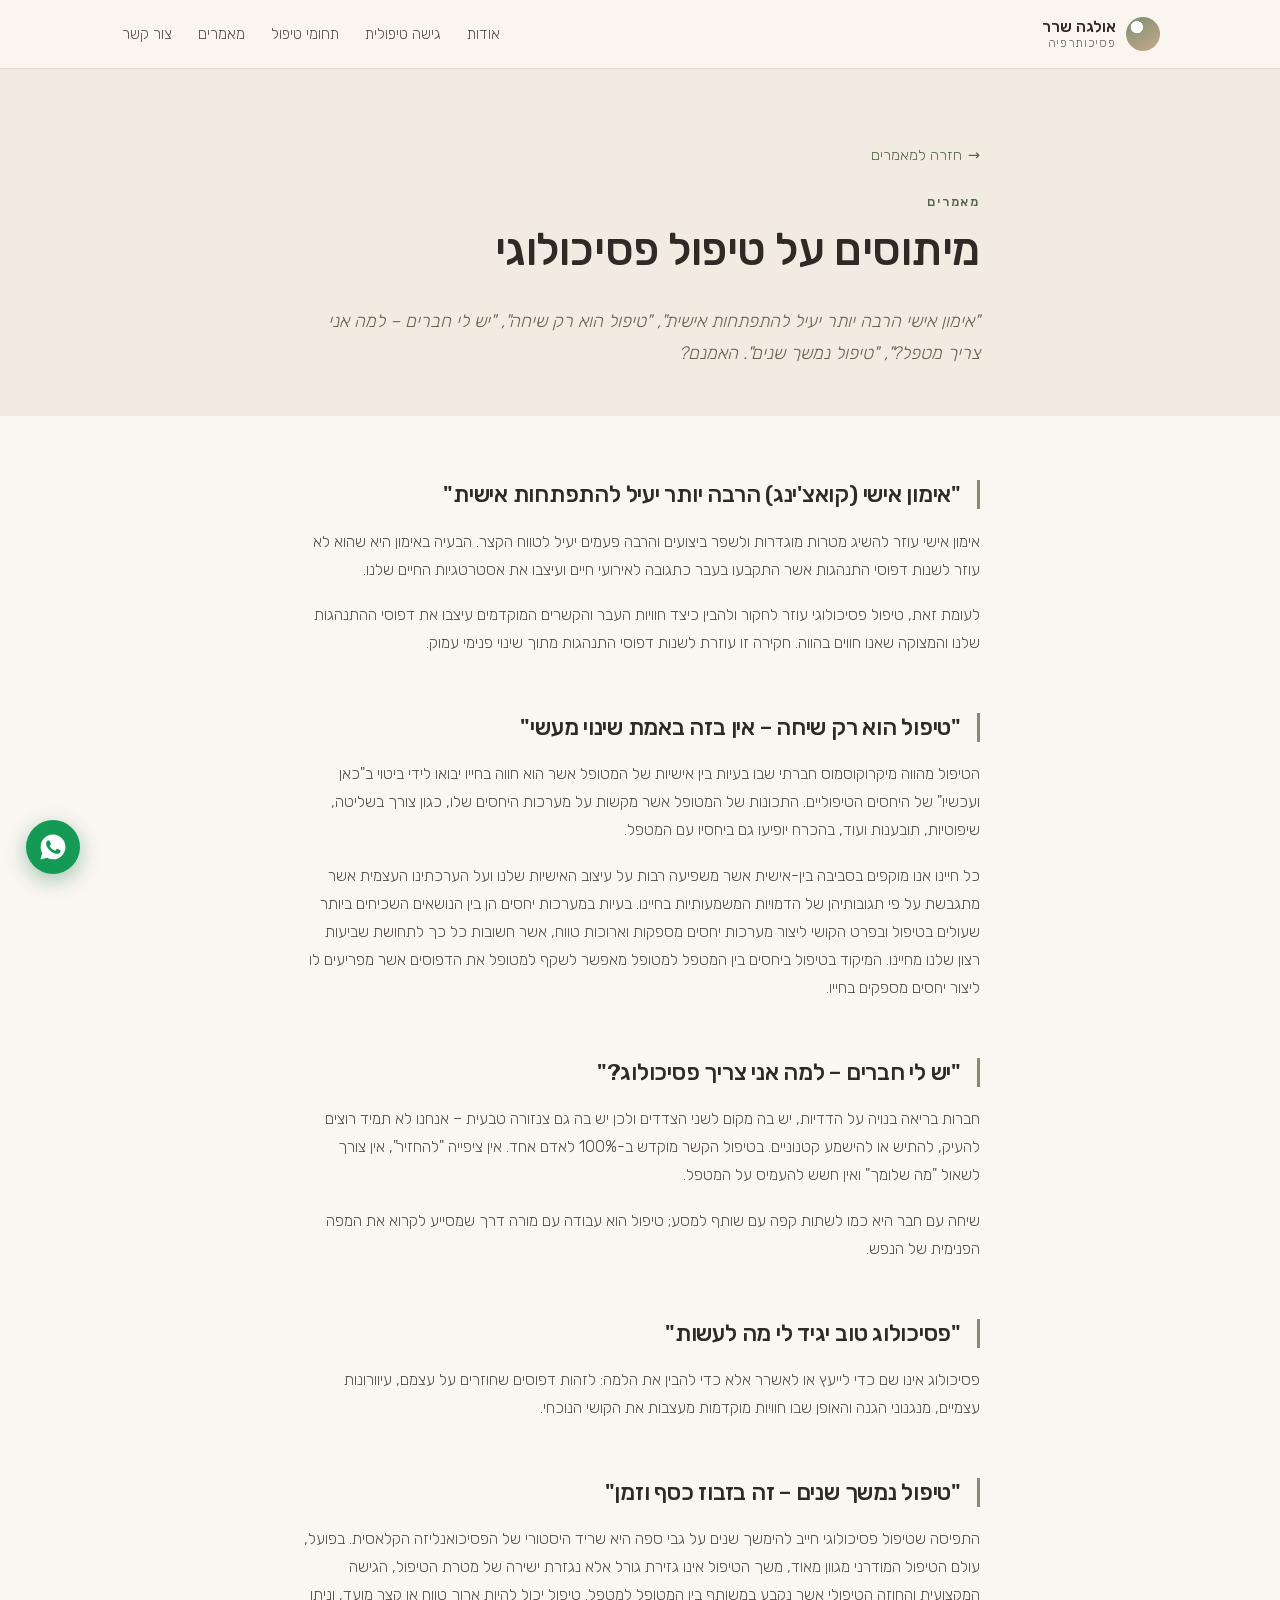
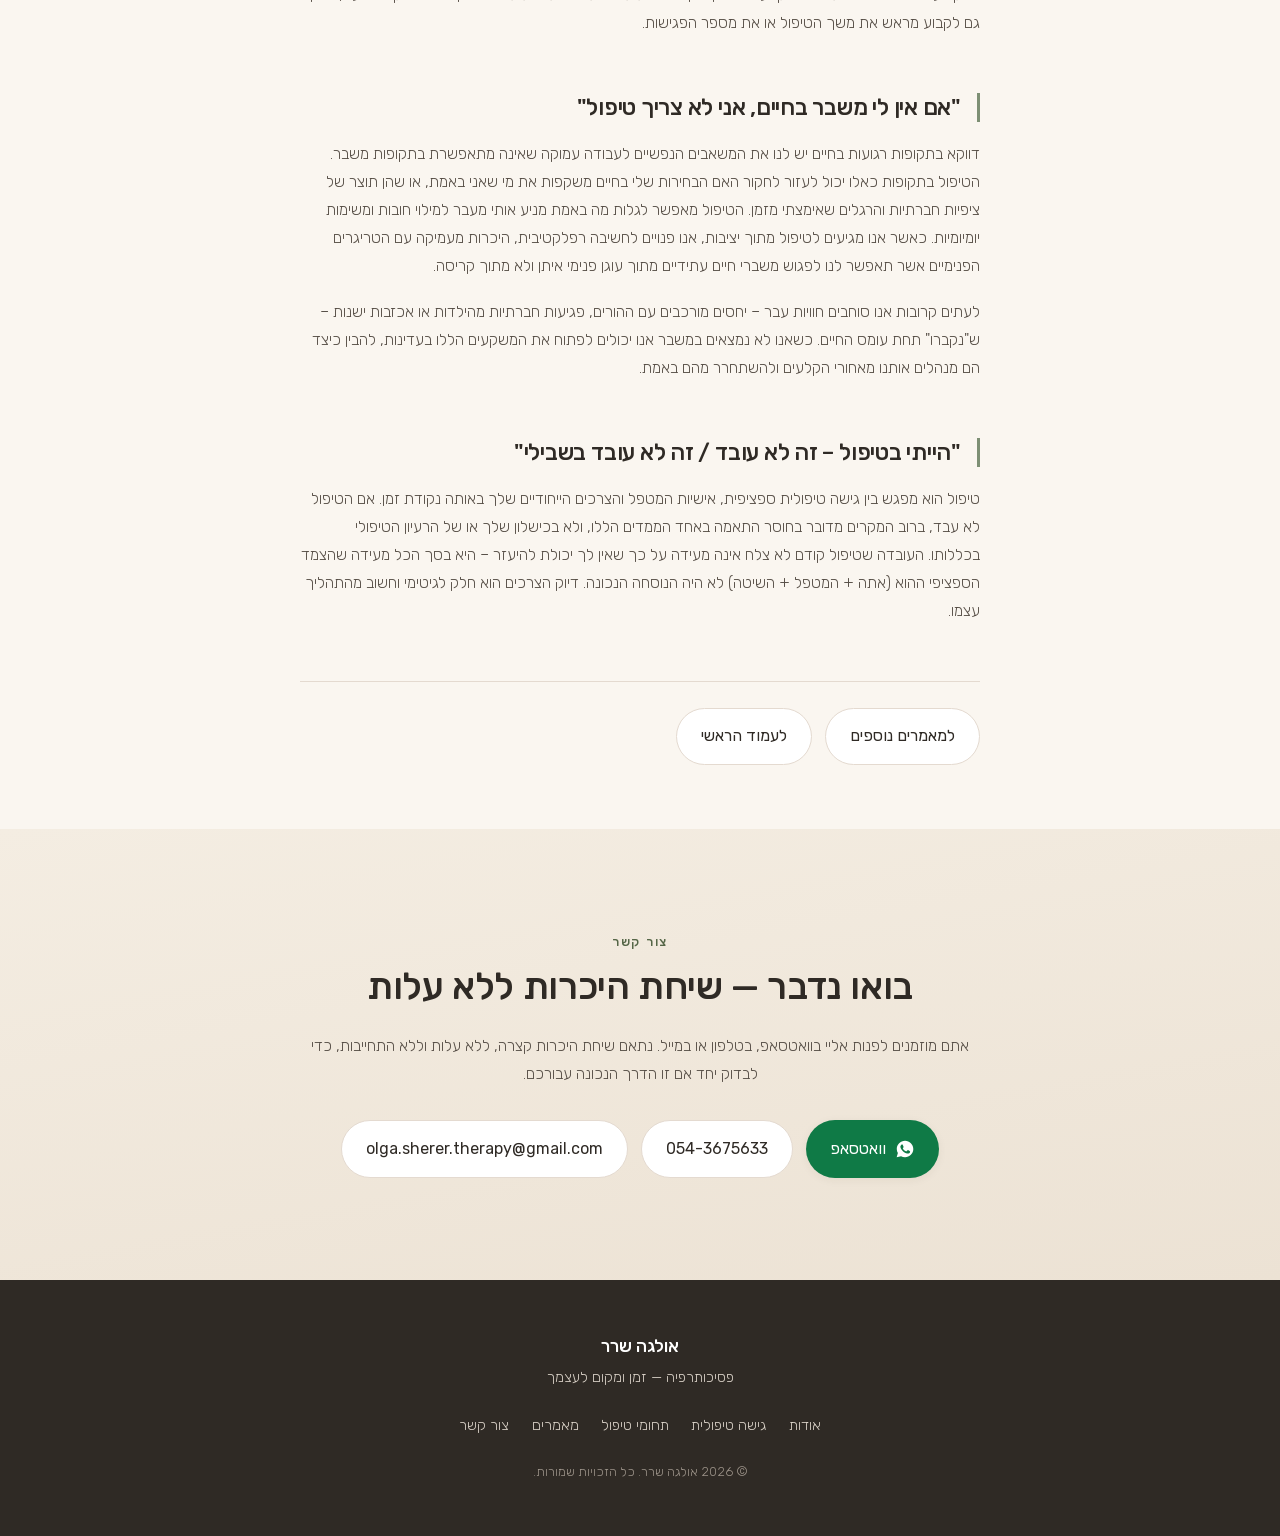
==== articles/myths-about-psychological-therapy/index.html @ bbd7fcd7 "Add "Myths about psychological therapy" article page Hebrew-only article page with the same header, " ====
<!DOCTYPE html>
<!-- Hebrew-only article: data-lang-fixed pins the language, so Russian visitors
     read it in Hebrew without losing their saved choice for the main page. -->
<html lang="he" dir="rtl" data-lang-fixed="he">
<head>
<meta charset="utf-8">
<meta name="viewport" content="width=device-width, initial-scale=1.0">
<title>מיתוסים על טיפול פסיכולוגי | אולגה שרר – פסיכותרפיה</title>
<meta name="description" content="אימון אישי, שיחה עם חברים או טיפול שנמשך שנים? אולגה שרר, פסיכותרפיסטית, על שבעה מיתוסים נפוצים על טיפול פסיכולוגי – והאם הם באמת נכונים.">
<meta name="author" content="אולגה שרר">
<meta name="theme-color" content="#faf6f0">
<link rel="canonical" href="https://olga-sherer-psychotherapy.com/articles/myths-about-psychological-therapy/">

<meta property="og:type" content="article">
<meta property="og:locale" content="he_IL">
<meta property="og:site_name" content="אולגה שרר – פסיכותרפיה">
<meta property="og:url" content="https://olga-sherer-psychotherapy.com/articles/myths-about-psychological-therapy/">
<meta property="og:title" content="מיתוסים על טיפול פסיכולוגי | אולגה שרר">
<meta property="og:description" content="שבעה מיתוסים נפוצים על טיפול פסיכולוגי – והאם הם באמת נכונים.">
<meta property="og:image" content="https://olga-sherer-psychotherapy.com/images/og.jpg">
<meta property="og:image:width" content="1200">
<meta property="og:image:height" content="630">
<meta property="og:image:alt" content="חדר טיפול שקט ומואר">
<meta name="twitter:card" content="summary_large_image">
<meta name="twitter:title" content="מיתוסים על טיפול פסיכולוגי | אולגה שרר">
<meta name="twitter:description" content="שבעה מיתוסים נפוצים על טיפול פסיכולוגי – והאם הם באמת נכונים.">
<meta name="twitter:image" content="https://olga-sherer-psychotherapy.com/images/og.jpg">

<link rel="icon" href="../../favicon.svg" type="image/svg+xml">
<link rel="apple-touch-icon" href="../../favicon.svg">

<link rel="preload" as="font" type="font/woff2" href="../../assets/fonts/rubik-hebrew-var.woff2" crossorigin>
<link rel="stylesheet" href="../../assets/css/fonts.css">
<link rel="stylesheet" href="../../assets/css/style.css">

<script type="application/ld+json">
{
  "@context": "https://schema.org",
  "@type": "Article",
  "headline": "מיתוסים על טיפול פסיכולוגי",
  "inLanguage": "he",
  "url": "https://olga-sherer-psychotherapy.com/articles/myths-about-psychological-therapy/",
  "image": "https://olga-sherer-psychotherapy.com/images/og.jpg",
  "author": { "@type": "Person", "name": "אולגה שרר", "jobTitle": "פסיכותרפיסטית", "url": "https://olga-sherer-psychotherapy.com/" },
  "publisher": { "@type": "Organization", "name": "אולגה שרר – פסיכותרפיה", "url": "https://olga-sherer-psychotherapy.com/" }
}
</script>
</head>
<body>

<a class="skip-link" href="#main">דילוג לתוכן</a>

<header class="site-header" id="top">
  <div class="wrap header-inner">
    <a class="brand" href="../../">
      <span class="brand-mark" aria-hidden="true"></span>
      <span class="brand-text">
        <strong>אולגה שרר</strong>
        <small>פסיכותרפיה</small>
      </span>
    </a>

    <button class="nav-toggle" type="button" aria-expanded="false" aria-controls="site-nav" aria-label="תפריט">
      <span aria-hidden="true"></span><span aria-hidden="true"></span><span aria-hidden="true"></span>
    </button>

    <nav class="site-nav" id="site-nav" aria-label="ניווט ראשי">
      <ul>
        <li><a href="../../#about">אודות</a></li>
        <li><a href="../../#approach">גישה טיפולית</a></li>
        <li><a href="../../#services">תחומי טיפול</a></li>
        <li><a href="../../#articles">מאמרים</a></li>
        <li><a href="#contact">צור קשר</a></li>
      </ul>
    </nav>
  </div>
</header>

<main id="main">

  <article aria-labelledby="article-title">
    <header class="article-head">
      <div class="wrap narrow">
        <a class="back-link" href="../../#articles">חזרה למאמרים</a>
        <p class="eyebrow">מאמרים</p>
        <h1 id="article-title">מיתוסים על טיפול פסיכולוגי</h1>
        <p class="article-lead">"אימון אישי הרבה יותר יעיל להתפתחות אישית", "טיפול הוא רק שיחה", "יש לי חברים – למה אני צריך מטפל?", "טיפול נמשך שנים". האמנם?</p>
      </div>
    </header>

    <div class="article-body">
      <div class="wrap narrow">

        <h2>"אימון אישי (קואצ'ינג) הרבה יותר יעיל להתפתחות אישית"</h2>
        <p>אימון אישי עוזר להשיג מטרות מוגדרות ולשפר ביצועים והרבה פעמים יעיל לטווח הקצר. הבעיה באימון היא שהוא לא עוזר לשנות דפוסי התנהגות אשר התקבעו בעבר כתגובה לאירועי חיים ועיצבו את אסטרטגיות החיים שלנו.</p>
        <p>לעומת זאת, טיפול פסיכולוגי עוזר לחקור ולהבין כיצד חוויות העבר והקשרים המוקדמים עיצבו את דפוסי ההתנהגות שלנו והמצוקה שאנו חווים בהווה. חקירה זו עוזרת לשנות דפוסי התנהגות מתוך שינוי פנימי עמוק.</p>

        <h2>"טיפול הוא רק שיחה – אין בזה באמת שינוי מעשי"</h2>
        <p>הטיפול מהווה מיקרוקוסמוס חברתי שבו בעיות בין אישיות של המטופל אשר הוא חווה בחייו יבואו לידי ביטוי ב"כאן ועכשיו" של היחסים הטיפוליים. התכונות של המטופל אשר מקשות על מערכות היחסים שלו, כגון צורך בשליטה, שיפוטיות, תובענות ועוד, בהכרח יופיעו גם ביחסיו עם המטפל.</p>
        <p>כל חיינו אנו מוקפים בסביבה בין-אישית אשר משפיעה רבות על עיצוב האישיות שלנו ועל הערכתינו העצמית אשר מתגבשת על פי תגובותיהן של הדמויות המשמעותיות בחיינו. בעיות במערכות יחסים הן בין הנושאים השכיחים ביותר שעולים בטיפול ובפרט הקושי ליצור מערכות יחסים מספקות וארוכות טווח, אשר חשובות כל כך לתחושת שביעות רצון שלנו מחיינו. המיקוד בטיפול ביחסים בין המטפל למטופל מאפשר לשקף למטופל את הדפוסים אשר מפריעים לו ליצור יחסים מספקים בחייו.</p>

        <h2>"יש לי חברים – למה אני צריך פסיכולוג?"</h2>
        <p>חברות בריאה בנויה על הדדיות, יש בה מקום לשני הצדדים ולכן יש בה גם צנזורה טבעית – אנחנו לא תמיד רוצים להעיק, להתיש או להישמע קטנוניים. בטיפול הקשר מוקדש ב-100% לאדם אחד. אין ציפייה "להחזיר", אין צורך לשאול "מה שלומך" ואין חשש להעמיס על המטפל.</p>
        <p>שיחה עם חבר היא כמו לשתות קפה עם שותף למסע; טיפול הוא עבודה עם מורה דרך שמסייע לקרוא את המפה הפנימית של הנפש.</p>

        <h2>"פסיכולוג טוב יגיד לי מה לעשות"</h2>
        <p>פסיכולוג אינו שם כדי לייעץ או לאשרר אלא כדי להבין את הלמה: לזהות דפוסים שחוזרים על עצמם, עיוורונות עצמיים, מנגנוני הגנה והאופן שבו חוויות מוקדמות מעצבות את הקושי הנוכחי.</p>

        <h2>"טיפול נמשך שנים – זה בזבוז כסף וזמן"</h2>
        <p>התפיסה שטיפול פסיכולוגי חייב להימשך שנים על גבי ספה היא שריד היסטורי של הפסיכואנליזה הקלאסית. בפועל, עולם הטיפול המודרני מגוון מאוד, משך הטיפול אינו גזירת גורל אלא נגזרת ישירה של מטרת הטיפול, הגישה המקצועית והחוזה הטיפולי אשר נקבע במשותף בין המטופל למטפל. טיפול יכול להיות ארוך טווח או קצר מועד, וניתן גם לקבוע מראש את משך הטיפול או את מספר הפגישות.</p>

        <h2>"אם אין לי משבר בחיים, אני לא צריך טיפול"</h2>
        <p>דווקא בתקופות רגועות בחיים יש לנו את המשאבים הנפשיים לעבודה עמוקה שאינה מתאפשרת בתקופות משבר. הטיפול בתקופות כאלו יכול לעזור לחקור האם הבחירות שלי בחיים משקפות את מי שאני באמת, או שהן תוצר של ציפיות חברתיות והרגלים שאימצתי מזמן. הטיפול מאפשר לגלות מה באמת מניע אותי מעבר למילוי חובות ומשימות יומיומיות. כאשר אנו מגיעים לטיפול מתוך יציבות, אנו פנויים לחשיבה רפלקטיבית, היכרות מעמיקה עם הטריגרים הפנימיים אשר תאפשר לנו לפגוש משברי חיים עתידיים מתוך עוגן פנימי איתן ולא מתוך קריסה.</p>
        <p>לעתים קרובות אנו סוחבים חוויות עבר – יחסים מורכבים עם ההורים, פגיעות חברתיות מהילדות או אכזבות ישנות – ש"נקברו" תחת עומס החיים. כשאנו לא נמצאים במשבר אנו יכולים לפתוח את המשקעים הללו בעדינות, להבין כיצד הם מנהלים אותנו מאחורי הקלעים ולהשתחרר מהם באמת.</p>

        <h2>"הייתי בטיפול – זה לא עובד / זה לא עובד בשבילי"</h2>
        <p>טיפול הוא מפגש בין גישה טיפולית ספציפית, אישיות המטפל והצרכים הייחודיים שלך באותה נקודת זמן. אם הטיפול לא עבד, ברוב המקרים מדובר בחוסר התאמה באחד הממדים הללו, ולא בכישלון שלך או של הרעיון הטיפולי בכללותו. העובדה שטיפול קודם לא צלח אינה מעידה על כך שאין לך יכולת להיעזר – היא בסך הכל מעידה שהצמד הספציפי ההוא (אתה + המטפל + השיטה) לא היה הנוסחה הנכונה. דיוק הצרכים הוא חלק לגיטימי וחשוב מהתהליך עצמו.</p>

        <nav class="article-end" aria-label="ניווט במאמר">
          <a class="btn btn-ghost" href="../../#articles">למאמרים נוספים</a>
          <a class="btn btn-ghost" href="../../">לעמוד הראשי</a>
        </nav>

      </div>
    </div>
  </article>

  <!-- ============ CONTACT (same as the main page) ============ -->
  <section class="section section-contact" id="contact" aria-labelledby="contact-title">
    <div class="wrap narrow center">
      <p class="eyebrow">צור קשר</p>
      <h2 id="contact-title">בואו נדבר — שיחת היכרות ללא עלות</h2>
      <p class="body-text">אתם מוזמנים לפנות אליי בוואטסאפ, בטלפון או במייל. נתאם שיחת היכרות קצרה, ללא עלות וללא התחייבות, כדי לבדוק יחד אם זו הדרך הנכונה עבורכם.</p>
      <div class="cta-row center-row">
        <a class="btn btn-primary" href="https://wa.me/972543675633" target="_blank" rel="noopener" data-wa>
          <svg class="ico" viewBox="0 0 24 24" aria-hidden="true"><path d="M12.04 2C6.58 2 2.13 6.45 2.13 11.91c0 1.75.46 3.46 1.32 4.97L2 22l5.25-1.38a9.9 9.9 0 0 0 4.79 1.22h.01c5.46 0 9.91-4.45 9.91-9.91S17.5 2 12.04 2Zm5.8 14.1c-.24.68-1.4 1.3-1.93 1.35-.53.05-1.02.24-3.44-.72-2.9-1.15-4.72-4.16-4.86-4.35-.14-.19-1.15-1.54-1.15-2.94 0-1.4.72-2.09.98-2.37.26-.29.57-.36.76-.36.19 0 .38 0 .55.01.18.01.41-.07.64.48.24.58.79 1.98.86 2.12.07.14.12.31.02.5-.09.19-.14.31-.28.48-.14.17-.3.38-.43.51-.14.14-.29.29-.12.57.17.29.75 1.23 1.6 2 1.1.98 2.02 1.29 2.31 1.43.29.14.46.12.63-.07.17-.19.72-.84.91-1.13.19-.29.38-.24.65-.14.26.09 1.67.79 1.96.93.29.14.48.21.55.33.07.13.07.74-.17 1.42Z"/></svg>
          וואטסאפ
        </a>
        <a class="btn btn-ghost" href="tel:+972543675633">054-3675633</a>
        <a class="btn btn-ghost" href="mailto:olga.sherer.therapy@gmail.com">olga.sherer.therapy@gmail.com</a>
      </div>
    </div>
  </section>

</main>

<footer class="site-footer">
  <div class="wrap footer-inner">
    <p class="footer-brand">
      <strong>אולגה שרר</strong>
      <span>פסיכותרפיה — זמן ומקום לעצמך</span>
    </p>
    <nav class="footer-nav" aria-label="ניווט תחתון">
      <a href="../../#about">אודות</a>
      <a href="../../#approach">גישה טיפולית</a>
      <a href="../../#services">תחומי טיפול</a>
      <a href="../../#articles">מאמרים</a>
      <a href="#contact">צור קשר</a>
    </nav>
    <p class="footer-legal">© <span data-year>2026</span> אולגה שרר. כל הזכויות שמורות.</p>
  </div>
</footer>

<a class="wa-float" href="https://wa.me/972543675633" target="_blank" rel="noopener" data-wa aria-label="WhatsApp">
  <svg viewBox="0 0 24 24" aria-hidden="true"><path d="M12.04 2C6.58 2 2.13 6.45 2.13 11.91c0 1.75.46 3.46 1.32 4.97L2 22l5.25-1.38a9.9 9.9 0 0 0 4.79 1.22h.01c5.46 0 9.91-4.45 9.91-9.91S17.5 2 12.04 2Zm5.8 14.1c-.24.68-1.4 1.3-1.93 1.35-.53.05-1.02.24-3.44-.72-2.9-1.15-4.72-4.16-4.86-4.35-.14-.19-1.15-1.54-1.15-2.94 0-1.4.72-2.09.98-2.37.26-.29.57-.36.76-.36.19 0 .38 0 .55.01.18.01.41-.07.64.48.24.58.79 1.98.86 2.12.07.14.12.31.02.5-.09.19-.14.31-.28.48-.14.17-.3.38-.43.51-.14.14-.29.29-.12.57.17.29.75 1.23 1.6 2 1.1.98 2.02 1.29 2.31 1.43.29.14.46.12.63-.07.17-.19.72-.84.91-1.13.19-.29.38-.24.65-.14.26.09 1.67.79 1.96.93.29.14.48.21.55.33.07.13.07.74-.17 1.42Z"/></svg>
</a>

<script src="../../assets/js/main.js" defer></script>
</body>
</html>
---- assets/css/fonts.css ----
/* Rubik — self-hosted variable subsets (latin / cyrillic / hebrew)
   SIL Open Font License 1.1 — source: fonts.google.com/specimen/Rubik
   One file per subset covers the whole 300–900 weight range, so a visitor
   downloads only the scripts the page actually renders. */

@font-face {
  font-family: 'Rubik';
  font-style: normal;
  font-weight: 300 900;
  font-display: swap;
  src: url('../fonts/rubik-latin-var.woff2') format('woff2');
  unicode-range: U+0000-00FF, U+0131, U+0152-0153, U+02BB-02BC, U+02C6, U+02DA, U+02DC, U+0304, U+0308, U+0329, U+2000-206F, U+20AC, U+2122, U+2191, U+2193, U+2212, U+2215, U+FEFF, U+FFFD;
}

@font-face {
  font-family: 'Rubik';
  font-style: normal;
  font-weight: 300 900;
  font-display: swap;
  src: url('../fonts/rubik-cyrillic-var.woff2') format('woff2');
  unicode-range: U+0301, U+0400-045F, U+0490-0491, U+04B0-04B1, U+2116;
}

@font-face {
  font-family: 'Rubik';
  font-style: normal;
  font-weight: 300 900;
  font-display: swap;
  src: url('../fonts/rubik-hebrew-var.woff2') format('woff2');
  unicode-range: U+0307-0308, U+0590-05FF, U+200C-2010, U+20AA, U+25CC, U+FB1D-FB4F;
}
---- assets/css/style.css ----
/* ==========================================================================
   Olga Sherer — Psychotherapy
   Bilingual (he / ru), RTL-aware, dependency-free CSS
   ========================================================================== */

:root {
  /* palette — warm, calm earth tones */
  --cream:      #faf6f0;
  --cream-deep: #f2ebe1;
  --surface:    #ffffff;
  --ink:        #2f2a25;
  --ink-soft:   #574f47;
  /* text colours below are checked against every background they sit on
     (cream / cream-deep / white / contact gradient) at WCAG AA — 4.5:1 min */
  --muted:      #6a6053;
  --sage:       #7d8f74;
  --sage-deep:  #556647;
  --sand:       #c8a98a;
  --line:       #e4dad0;
  --wa:         #149a55; /* darkened WhatsApp green: white glyph stays ≥3:1 */
  --wa-deep:    #0f7a46;

  /* type */
  --font: "Rubik", ui-sans-serif, system-ui, "Segoe UI", Arial, sans-serif;
  --h1: clamp(2.1rem, 6.2vw, 3.8rem);
  --h2: clamp(1.5rem, 3.6vw, 2.35rem);
  --h3: clamp(1.1rem, 2vw, 1.3rem);
  --body: clamp(1rem, 1.15vw, 1.09rem);

  /* space & shape */
  --wrap: 1120px;
  --gutter: clamp(1.15rem, 4vw, 2.5rem);
  --sec-y: clamp(3.5rem, 8vw, 6.5rem);
  --r-sm: 10px;
  --r-md: 18px;
  --r-lg: 28px;
  --shadow-sm: 0 2px 10px rgba(58, 45, 32, .06);
  --shadow-md: 0 12px 34px rgba(58, 45, 32, .10);
}

*, *::before, *::after { box-sizing: border-box; }

html { -webkit-text-size-adjust: 100%; scroll-behavior: smooth; scroll-padding-top: 90px; }

body {
  margin: 0;
  font-family: var(--font);
  font-size: var(--body);
  font-weight: 300;
  line-height: 1.75;
  color: var(--ink-soft);
  background: var(--cream);
  overflow-x: hidden;
}

h1, h2, h3 {
  margin: 0 0 .6em;
  color: var(--ink);
  font-weight: 500;
  line-height: 1.25;
  letter-spacing: -0.01em;
  text-wrap: balance;
}
h1 { font-size: var(--h1); }
h2 { font-size: var(--h2); }
h3 { font-size: var(--h3); }
p  { margin: 0 0 1.1em; }
p:last-child { margin-bottom: 0; }

img, picture, svg { max-width: 100%; display: block; }
img { height: auto; }

a { color: var(--sage-deep); text-decoration-thickness: 1px; text-underline-offset: 3px; }
a:hover { color: var(--ink); }

:focus-visible {
  outline: 2px solid var(--sage-deep);
  outline-offset: 3px;
  border-radius: 4px;
}

/* --------------------------------------------------------------------------
   Language switching: one DOM, two languages
   -------------------------------------------------------------------------- */
html[lang="he"] [lang="ru"] { display: none !important; }
html[lang="ru"] [lang="he"] { display: none !important; }

/* --------------------------------------------------------------------------
   Layout helpers
   -------------------------------------------------------------------------- */
.wrap {
  width: 100%;
  max-width: var(--wrap);
  margin-inline: auto;
  padding-inline: var(--gutter);
}
.narrow { max-width: 760px; }
.center { text-align: center; }

.section { padding-block: var(--sec-y); }
.section-alt { background: var(--cream-deep); }

.section-head { max-width: 720px; margin-bottom: clamp(2rem, 4vw, 3rem); }
.center .section-head { margin-inline: auto; }

.visually-hidden, .skip-link:not(:focus) {
  position: absolute !important;
  width: 1px; height: 1px;
  margin: -1px; padding: 0;
  overflow: hidden; clip-path: inset(50%);
  white-space: nowrap;
}
.skip-link {
  position: fixed;
  inset-block-start: .75rem;
  inset-inline-start: .75rem;
  z-index: 200;
  background: var(--surface);
  color: var(--ink);
  padding: .6rem 1rem;
  border-radius: var(--r-sm);
  box-shadow: var(--shadow-md);
}

.eyebrow {
  margin: 0 0 .7em;
  font-size: .8rem;
  font-weight: 500;
  letter-spacing: .14em;
  text-transform: uppercase;
  color: var(--sage-deep);
}
.body-text { max-width: 68ch; margin-inline: auto; }

/* --------------------------------------------------------------------------
   Header
   -------------------------------------------------------------------------- */
.site-header {
  position: sticky;
  inset-block-start: 0;
  z-index: 100;
  background: rgba(250, 246, 240, .88);
  backdrop-filter: saturate(140%) blur(10px);
  border-block-end: 1px solid var(--line);
}
.header-inner {
  display: flex;
  align-items: center;
  gap: 1rem;
  min-height: 68px;
}

.brand {
  display: inline-flex;
  align-items: center;
  gap: .65rem;
  text-decoration: none;
  color: var(--ink);
  margin-inline-end: auto;
}
.brand-mark {
  width: 34px; height: 34px;
  flex: none;
  border-radius: 50%;
  background:
    radial-gradient(circle at 32% 30%, #fff 0 18%, transparent 19%),
    linear-gradient(150deg, var(--sage) 0%, var(--sand) 100%);
}
.brand-text { display: flex; flex-direction: column; line-height: 1.15; }
.brand-text strong { font-weight: 500; font-size: 1.02rem; }
.brand-text small { font-size: .74rem; color: var(--muted); letter-spacing: .06em; }

.site-nav { display: flex; align-items: center; gap: clamp(.6rem, 2vw, 1.6rem); }
.site-nav ul {
  display: flex;
  gap: clamp(.5rem, 1.8vw, 1.5rem);
  margin: 0; padding: 0;
  list-style: none;
}
.site-nav a {
  display: block;
  padding: .4rem .1rem;
  color: var(--ink-soft);
  font-size: .95rem;
  text-decoration: none;
  white-space: nowrap;
}
.site-nav a:hover { color: var(--sage-deep); }

.lang-switch {
  display: inline-flex;
  border: 1px solid var(--line);
  border-radius: 999px;
  background: var(--surface);
  overflow: hidden;
  flex: none;
}
.lang-switch button {
  appearance: none;
  border: 0;
  background: transparent;
  font: inherit;
  font-size: .82rem;
  padding: .35rem .8rem;
  color: var(--muted);
  cursor: pointer;
  line-height: 1.6;
}
.lang-switch button[aria-pressed="true"] { background: var(--sage-deep); color: #fff; }

/* Single-tap language toggle — shown on mobile instead of .lang-switch.
   Its label is the language the visitor would switch TO. */
.lang-toggle {
  display: none;
  align-items: center;
  gap: .35rem;
  flex: none;
  appearance: none;
  border: 1px solid var(--line);
  background: var(--surface);
  border-radius: 999px;
  padding: .38rem .8rem;
  min-height: 38px; /* same height as .nav-toggle beside it — aligned, thumb-sized */
  font: inherit;
  font-size: .82rem;
  line-height: 1.5;
  color: var(--ink);
  cursor: pointer;
}
.lang-toggle:hover { border-color: var(--sage); color: var(--sage-deep); }
.lang-toggle svg {
  width: 15px; height: 15px;
  flex: none;
  fill: none;
  stroke: currentColor;
  stroke-width: 1.6;
}

/* The toggle deliberately shows the OTHER language, so its label visibility is
   inverted relative to the global html[lang] rules — hence the !important,
   which only ever overrides those two rules. */
html[lang="he"] .lang-toggle [lang="ru"],
html[lang="ru"] .lang-toggle [lang="he"] { display: inline !important; }
html[lang="he"] .lang-toggle [lang="he"],
html[lang="ru"] .lang-toggle [lang="ru"] { display: none !important; }

.nav-toggle {
  display: none;
  appearance: none;
  border: 1px solid var(--line);
  background: var(--surface);
  border-radius: var(--r-sm);
  width: 42px; height: 38px;
  padding: 9px 10px;
  cursor: pointer;
  flex: none;
}
.nav-toggle span {
  display: block;
  height: 2px;
  background: var(--ink);
  border-radius: 2px;
  transition: transform .2s ease, opacity .2s ease;
}
.nav-toggle span + span { margin-top: 5px; }
.nav-toggle[aria-expanded="true"] span:nth-child(1) { transform: translateY(7px) rotate(45deg); }
.nav-toggle[aria-expanded="true"] span:nth-child(2) { opacity: 0; }
.nav-toggle[aria-expanded="true"] span:nth-child(3) { transform: translateY(-7px) rotate(-45deg); }

/* --------------------------------------------------------------------------
   Buttons
   -------------------------------------------------------------------------- */
.btn {
  display: inline-flex;
  align-items: center;
  justify-content: center;
  gap: .55rem;
  padding: .85rem 1.5rem;
  border-radius: 999px;
  font-size: 1rem;
  font-weight: 400;
  text-decoration: none;
  transition: transform .18s ease, box-shadow .18s ease, background-color .18s ease;
}
.btn:hover { transform: translateY(-2px); }
.btn .ico { width: 20px; height: 20px; fill: currentColor; flex: none; }

.btn-primary {
  background: var(--wa-deep);
  color: #fff;
  box-shadow: var(--shadow-sm);
}
.btn-primary:hover { background: #0c6b3c; color: #fff; box-shadow: var(--shadow-md); }

.btn-ghost {
  background: var(--surface);
  color: var(--ink);
  border: 1px solid var(--line);
}
.btn-ghost:hover { border-color: var(--sage); color: var(--sage-deep); }

.cta-row { display: flex; flex-wrap: wrap; gap: .8rem; margin-top: 2rem; }
.center-row { justify-content: center; }

.link-arrow {
  display: inline-block;
  margin-top: 1.4rem;
  font-weight: 500;
  text-decoration: none;
  border-block-end: 1px solid currentColor;
  padding-block-end: 2px;
}
.link-arrow::after {
  content: "→";
  display: inline-block;
  margin-inline-start: .4em;
  transition: transform .2s ease;
}
html[dir="rtl"] .link-arrow::after { content: "←"; }
.link-arrow:hover::after { transform: translateX(-3px); }
html[dir="ltr"] .link-arrow:hover::after { transform: translateX(3px); }

/* --------------------------------------------------------------------------
   Hero
   -------------------------------------------------------------------------- */
.hero {
  position: relative;
  isolation: isolate;
  display: flex;
  align-items: center;
  min-height: min(78vh, 660px);
  padding-block: clamp(3.5rem, 9vw, 7rem);
  overflow: hidden;
  background: linear-gradient(160deg, #f6efe4 0%, #efe6d9 100%);
}
.hero-bg {
  position: absolute;
  inset: 0;
  z-index: -2;
}
.hero-bg img {
  width: 100%; height: 100%;
  object-fit: cover;
  /* source art is small & soft by design — a light blur keeps it intentional */
  filter: blur(2px) saturate(1.08);
  transform: scale(1.06);
}
.hero::before {
  content: "";
  position: absolute;
  inset: 0;
  z-index: -1;
  background: linear-gradient(
    to bottom,
    rgba(250, 246, 240, .82) 0%,
    rgba(250, 246, 240, .70) 45%,
    rgba(242, 235, 225, .88) 100%);
}
.hero-inner { max-width: 720px; }
.hero h1 { margin-bottom: .25em; }
.hero-tagline {
  margin: 0 0 1rem;
  font-size: clamp(1.15rem, 2.6vw, 1.6rem);
  font-weight: 400;
  color: var(--sage-deep);
}
.hero-lead { max-width: 56ch; font-size: clamp(1.02rem, 1.5vw, 1.15rem); }

/* --------------------------------------------------------------------------
   Lead quote
   -------------------------------------------------------------------------- */
.section-lead { padding-block: clamp(2.6rem, 6vw, 4.5rem); }
.lead-quote {
  position: relative;
  margin: 0;
  font-size: clamp(1.08rem, 1.9vw, 1.3rem);
  line-height: 1.9;
  color: var(--ink);
  text-align: center;
}
.lead-quote::before {
  content: "";
  display: block;
  width: 48px; height: 2px;
  margin: 0 auto 1.6rem;
  background: var(--sand);
}

/* --------------------------------------------------------------------------
   About
   -------------------------------------------------------------------------- */
.about-grid {
  display: grid;
  grid-template-columns: minmax(240px, 380px) 1fr;
  gap: clamp(1.8rem, 5vw, 4rem);
  align-items: center;
}
.about-photo img {
  width: 100%;
  border-radius: var(--r-lg);
  box-shadow: var(--shadow-md);
  aspect-ratio: 3 / 4;
  object-fit: cover;
  object-position: 50% 22%;
}
.about-text h2 { margin-bottom: 1.2em; }

.check-list { margin: 0; padding: 0; list-style: none; display: grid; gap: .9rem; }
.check-list li {
  position: relative;
  padding-inline-start: 2rem;
}
.check-list li::before {
  content: "";
  position: absolute;
  inset-inline-start: 0;
  inset-block-start: .62em;
  width: 11px; height: 11px;
  border-radius: 50%;
  background: var(--sage);
  box-shadow: 0 0 0 4px rgba(125, 143, 116, .18);
}

/* --------------------------------------------------------------------------
   Approach / poem
   -------------------------------------------------------------------------- */
.poem {
  margin: clamp(2.2rem, 5vw, 3.2rem) auto 0;
  max-width: 620px;
  padding: clamp(1.5rem, 4vw, 2.4rem);
  background: var(--surface);
  border-radius: var(--r-md);
  box-shadow: var(--shadow-sm);
  border-inline-start: 3px solid var(--sand);
}
.poem blockquote { margin: 0; font-size: 1.1rem; line-height: 1.9; color: var(--ink); }
.poem figcaption {
  margin-top: 1rem;
  /*font-size: .8rem;*/
  letter-spacing: .12em;
  text-transform: uppercase;
  color: var(--muted);
  text-align: right;
}

/* --------------------------------------------------------------------------
   Cards
   -------------------------------------------------------------------------- */
.cards {
  display: grid;
  grid-template-columns: repeat(auto-fit, minmax(min(100%, 280px), 1fr));
  gap: clamp(1rem, 2.5vw, 1.75rem);
}
.cards-2 { grid-template-columns: repeat(auto-fit, minmax(min(100%, 320px), 1fr)); }

.card {
  background: var(--surface);
  border: 1px solid var(--line);
  border-radius: var(--r-md);
  padding: clamp(1.4rem, 3vw, 2rem);
  box-shadow: var(--shadow-sm);
  transition: transform .2s ease, box-shadow .2s ease;
}
.card:hover { transform: translateY(-3px); box-shadow: var(--shadow-md); }
.card h3 { color: var(--ink); }
.card-note { color: var(--muted); font-style: italic; }
.card-article { border-inline-start: 3px solid var(--sage); }
.card-article .link-arrow { margin-top: .4rem; }

/* --------------------------------------------------------------------------
   Article pages
   -------------------------------------------------------------------------- */
.article-head {
  padding-block: clamp(2.4rem, 6vw, 4.5rem) clamp(2rem, 4vw, 3rem);
  background: var(--cream-deep);
}
.article-head h1 { font-size: clamp(1.8rem, 4.6vw, 2.8rem); }
.article-lead { color: var(--muted); font-style: italic; font-size: clamp(1.02rem, 1.5vw, 1.12rem); }

.back-link {
  display: inline-block;
  margin-bottom: 1.4rem;
  font-size: .92rem;
  text-decoration: none;
}
.back-link::before { content: "←"; margin-inline-end: .4em; }
html[dir="rtl"] .back-link::before { content: "→"; }
.back-link:hover { text-decoration: underline; }

.article-body { padding-block: clamp(2.4rem, 6vw, 4rem); }
.article-body h2 {
  margin: 2.4em 0 .8em;
  padding-inline-start: 1rem;
  border-inline-start: 3px solid var(--sage);
  font-size: clamp(1.2rem, 2.4vw, 1.45rem);
}
.article-body h2:first-child { margin-top: 0; }

.article-end {
  display: flex;
  flex-wrap: wrap;
  gap: .8rem;
  margin-top: clamp(2.4rem, 5vw, 3.5rem);
  padding-top: 1.6rem;
  border-top: 1px solid var(--line);
}

/* --------------------------------------------------------------------------
   Contact
   -------------------------------------------------------------------------- */
.section-contact {
  background: linear-gradient(170deg, #f4ede2 0%, #ece2d4 100%);
}
.section-contact .btn-ghost { word-break: break-word; }

/* --------------------------------------------------------------------------
   Footer
   -------------------------------------------------------------------------- */
.site-footer {
  background: var(--ink);
  color: #d8d0c6;
  padding-block: clamp(2.2rem, 5vw, 3.2rem);
  font-size: .92rem;
}
.footer-inner { display: grid; gap: 1.4rem; justify-items: center; text-align: center; }
.footer-brand { display: grid; gap: .2rem; margin: 0; }
.footer-brand strong { color: #fff; font-size: 1.1rem; font-weight: 500; }
.footer-nav { display: flex; flex-wrap: wrap; gap: .5rem 1.4rem; justify-content: center; }
.footer-nav a { color: #d8d0c6; text-decoration: none; }
.footer-nav a:hover { color: #fff; text-decoration: underline; }
.footer-legal { margin: 0; color: #9d948a; font-size: .82rem; }

/* --------------------------------------------------------------------------
   Floating WhatsApp
   -------------------------------------------------------------------------- */
.wa-float {
  position: fixed;
  inset-block-end: clamp(1rem, 3vw, 1.6rem);
  inset-inline-end: clamp(1rem, 3vw, 1.6rem);
  z-index: 90;
  width: 54px; height: 54px;
  display: grid; place-items: center;
  border-radius: 50%;
  background: var(--wa);
  box-shadow: 0 6px 20px rgba(15, 122, 70, .38);
  transition: transform .2s ease;
}
.wa-float svg { width: 30px; height: 30px; fill: #fff; }
.wa-float:hover { transform: scale(1.07); }

/* --------------------------------------------------------------------------
   Responsive
   -------------------------------------------------------------------------- */
@media (max-width: 860px) {
  .about-grid { grid-template-columns: 1fr; }
  .about-photo { max-width: 340px; margin-inline: auto; }
}

@media (max-width: 780px) {
  .nav-toggle { display: block; }
  .site-nav {
    position: absolute;
    inset-inline: 0;
    inset-block-start: 100%;
    flex-direction: column;
    align-items: stretch;
    gap: .5rem;
    padding: 1rem var(--gutter) 1.4rem;
    background: var(--cream);
    border-block-end: 1px solid var(--line);
    box-shadow: var(--shadow-md);
    display: none;
  }
  .site-nav.is-open { display: flex; }
  .site-nav ul { flex-direction: column; gap: 0; }
  .site-nav li + li { border-block-start: 1px solid var(--line); }
  .site-nav a { padding: .75rem .2rem; font-size: 1.02rem; }
  .lang-toggle { display: inline-flex; }
  .lang-switch { display: none; } /* replaced by .lang-toggle in the header */
  .header-inner { position: relative; }
  .cta-row .btn { flex: 1 1 100%; }
  .center-row .btn { flex: 1 1 100%; }
}

@media (prefers-reduced-motion: reduce) {
  html { scroll-behavior: auto; }
  *, *::before, *::after {
    animation-duration: .001ms !important;
    transition-duration: .001ms !important;
  }
}

@media print {
  .site-header, .wa-float, .skip-link { display: none !important; }
  body { background: #fff; color: #000; }
}
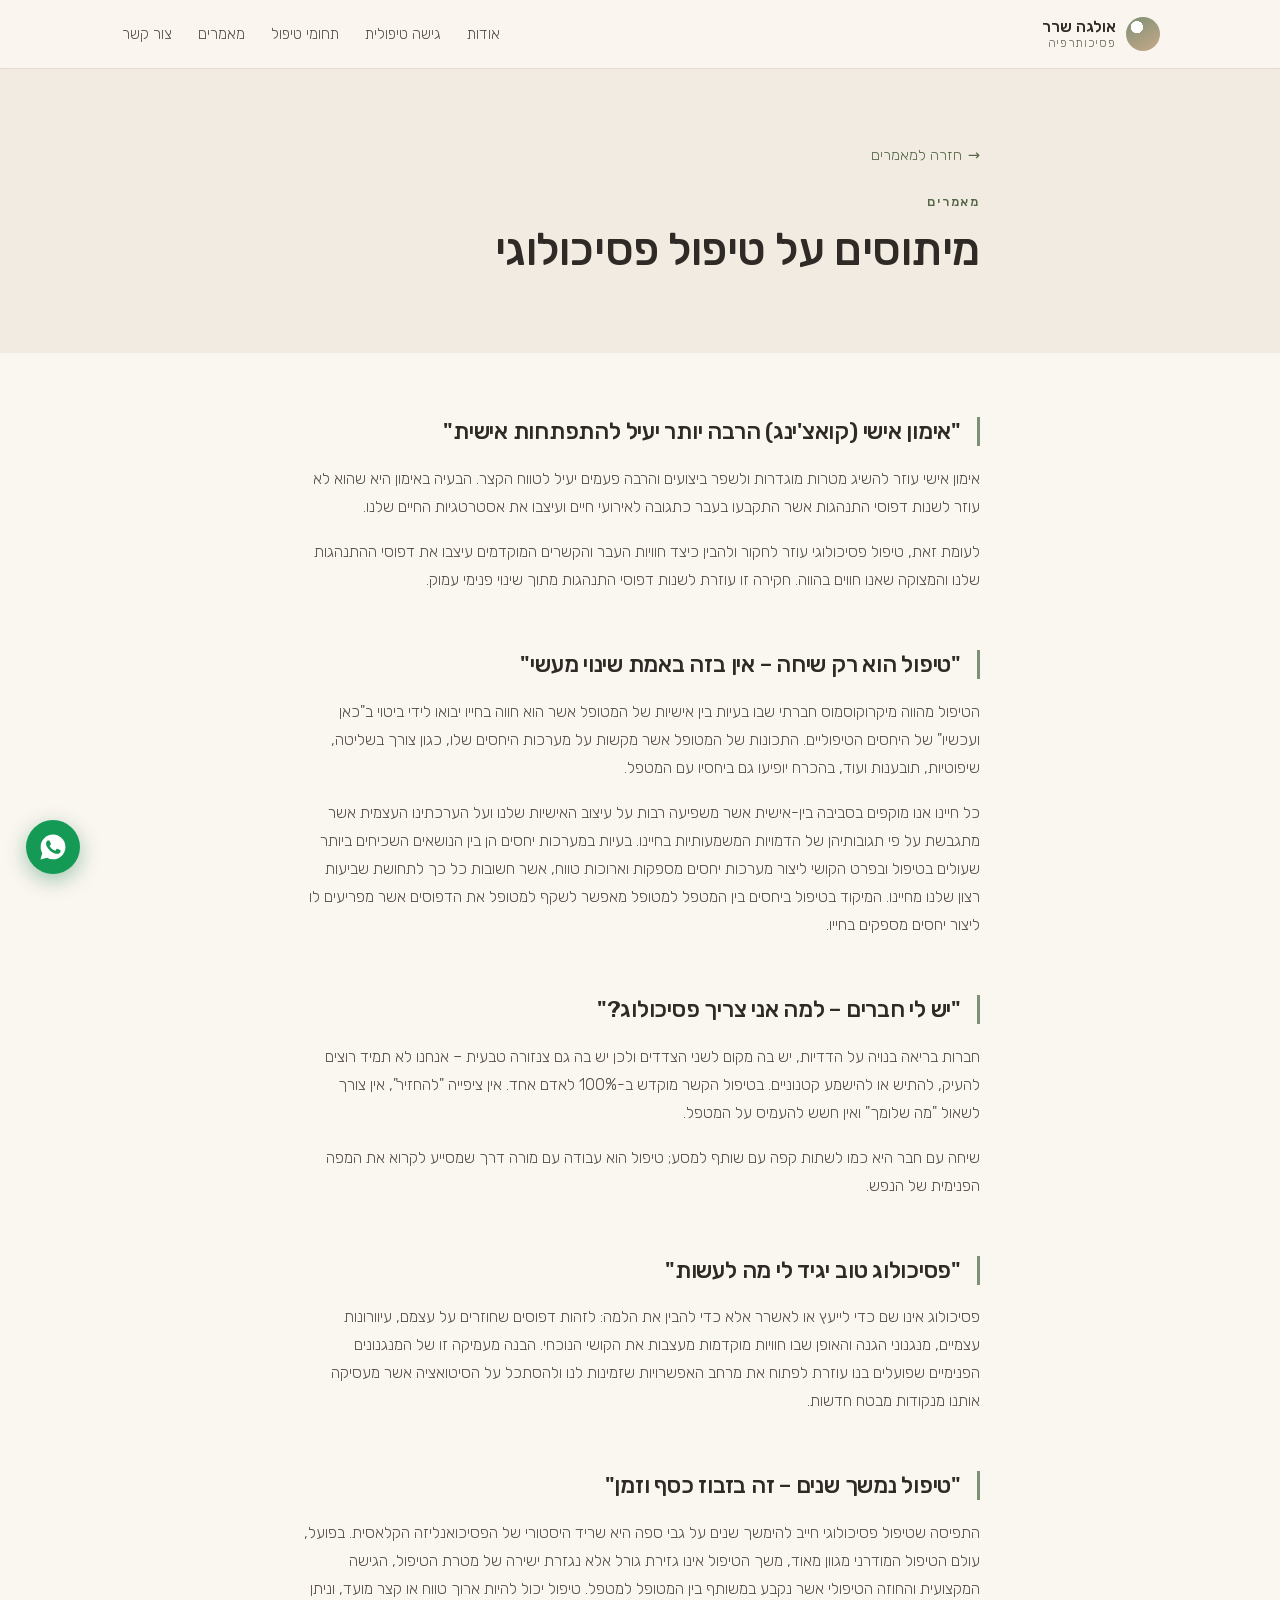
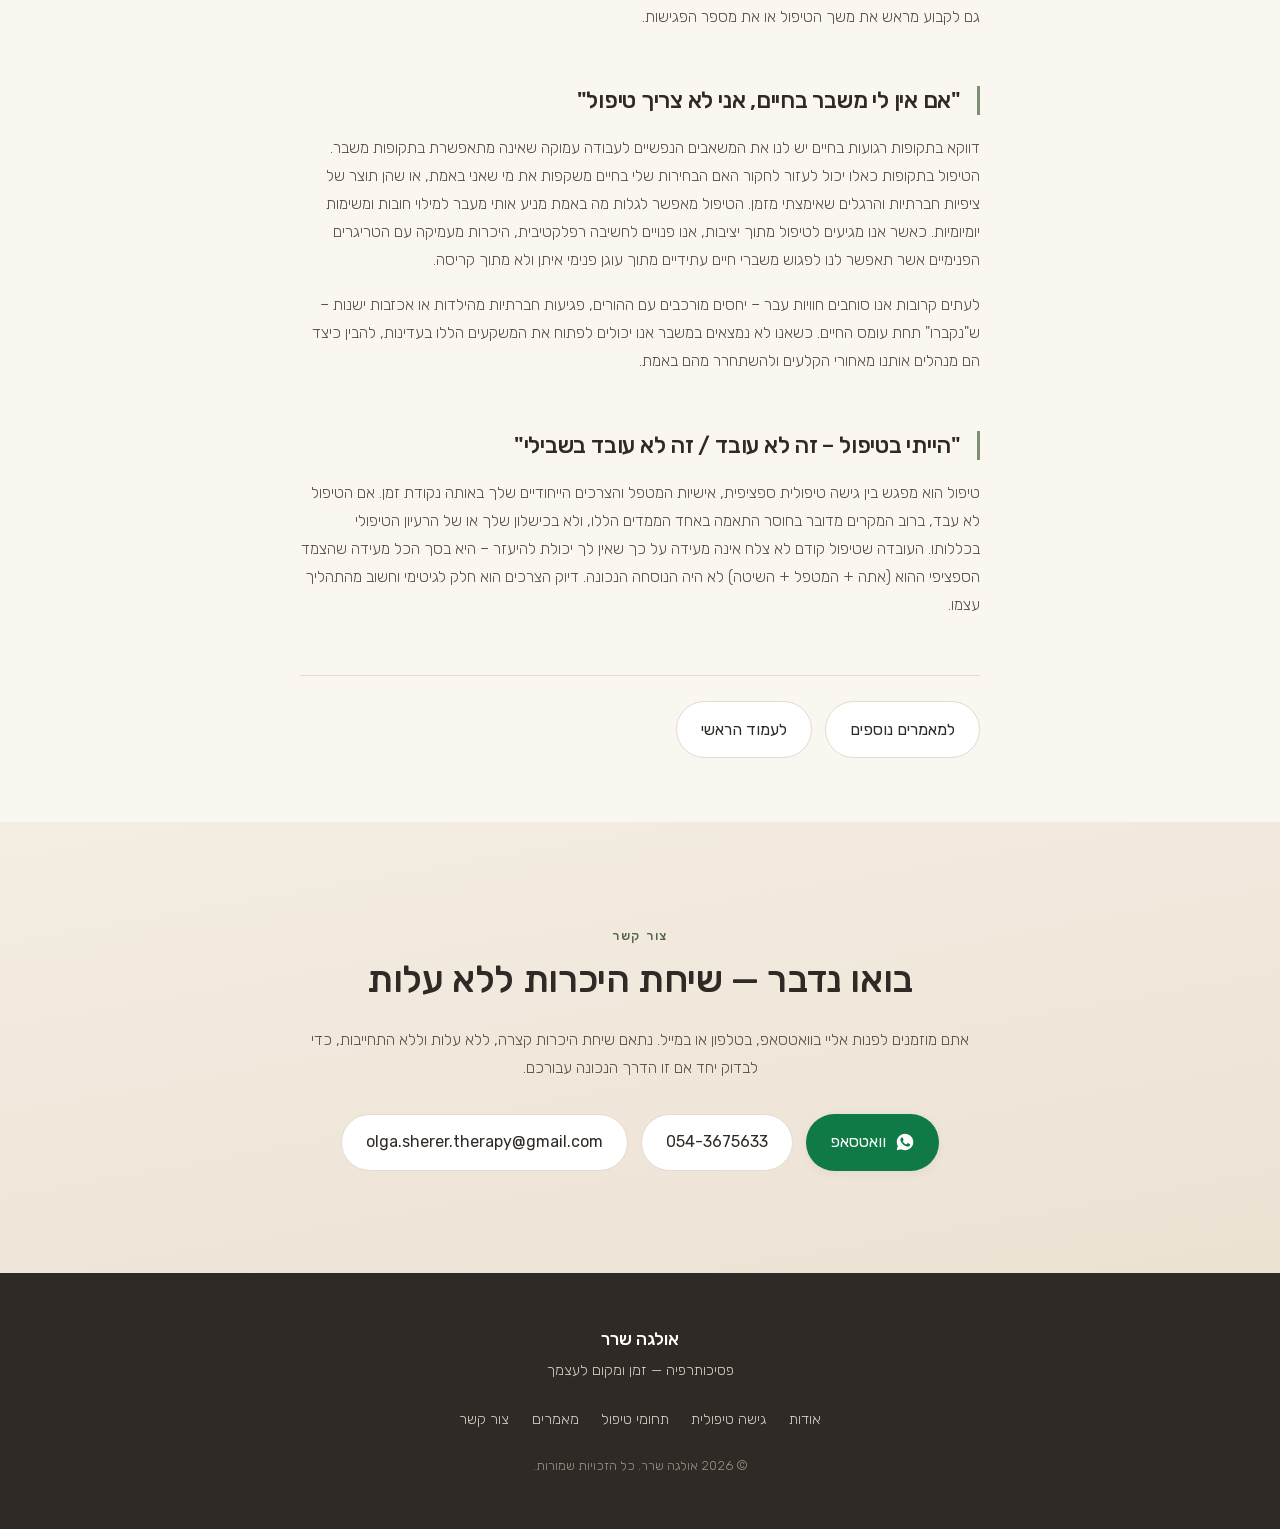
==== commit c896eb97: "edit acticle text" ====
--- a/articles/myths-about-psychological-therapy/index.html
+++ b/articles/myths-about-psychological-therapy/index.html
@@ -84,7 +84,7 @@
         <a class="back-link" href="../../#articles">חזרה למאמרים</a>
         <p class="eyebrow">מאמרים</p>
         <h1 id="article-title">מיתוסים על טיפול פסיכולוגי</h1>
-        <p class="article-lead">"אימון אישי הרבה יותר יעיל להתפתחות אישית", "טיפול הוא רק שיחה", "יש לי חברים – למה אני צריך מטפל?", "טיפול נמשך שנים". האמנם?</p>
+        <!--<p class="article-lead">"אימון אישי הרבה יותר יעיל להתפתחות אישית", "טיפול הוא רק שיחה", "יש לי חברים – למה אני צריך מטפל?", "טיפול נמשך שנים". האמנם?</p>-->
       </div>
     </header>
 
@@ -104,7 +104,7 @@
         <p>שיחה עם חבר היא כמו לשתות קפה עם שותף למסע; טיפול הוא עבודה עם מורה דרך שמסייע לקרוא את המפה הפנימית של הנפש.</p>
 
         <h2>"פסיכולוג טוב יגיד לי מה לעשות"</h2>
-        <p>פסיכולוג אינו שם כדי לייעץ או לאשרר אלא כדי להבין את הלמה: לזהות דפוסים שחוזרים על עצמם, עיוורונות עצמיים, מנגנוני הגנה והאופן שבו חוויות מוקדמות מעצבות את הקושי הנוכחי.</p>
+        <p>פסיכולוג אינו שם כדי לייעץ או לאשרר אלא כדי להבין את הלמה: לזהות דפוסים שחוזרים על עצמם, עיוורונות עצמיים, מנגנוני הגנה והאופן שבו חוויות מוקדמות מעצבות את הקושי הנוכחי. הבנה מעמיקה זו של המנגנונים הפנימיים שפועלים בנו עוזרת לפתוח את מרחב האפשרויות שזמינות לנו ולהסתכל על הסיטואציה אשר מעסיקה אותנו מנקודות מבטח חדשות.</p>
 
         <h2>"טיפול נמשך שנים – זה בזבוז כסף וזמן"</h2>
         <p>התפיסה שטיפול פסיכולוגי חייב להימשך שנים על גבי ספה היא שריד היסטורי של הפסיכואנליזה הקלאסית. בפועל, עולם הטיפול המודרני מגוון מאוד, משך הטיפול אינו גזירת גורל אלא נגזרת ישירה של מטרת הטיפול, הגישה המקצועית והחוזה הטיפולי אשר נקבע במשותף בין המטופל למטפל. טיפול יכול להיות ארוך טווח או קצר מועד, וניתן גם לקבוע מראש את משך הטיפול או את מספר הפגישות.</p>
--- a/assets/css/style.css
+++ b/assets/css/style.css
@@ -466,6 +466,8 @@
 .card-note { color: var(--muted); font-style: italic; }
 .card-article { border-inline-start: 3px solid var(--sage); }
 .card-article .link-arrow { margin-top: .4rem; }
+.card h3 a { color: inherit; text-decoration: none; }
+.card h3 a:hover { color: var(--sage-deep); text-decoration: underline; }
 
 /* --------------------------------------------------------------------------
    Article pages
